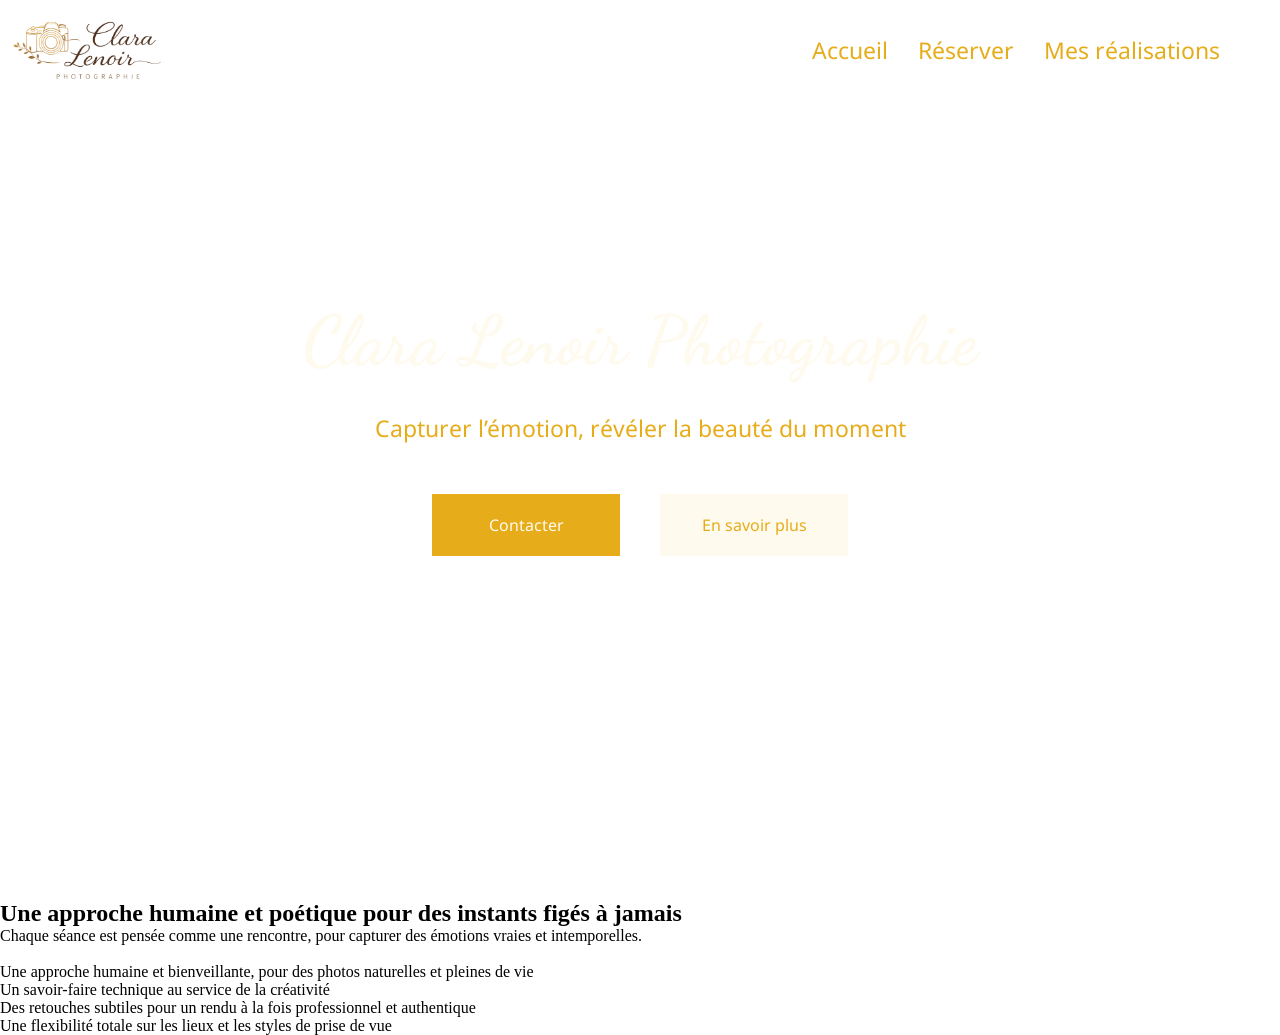
==== assets/photographe/Pages/index.html @ be959c03 "RenduSemaine3" ====
<!DOCTYPE html>
<html lang="en">

<head>
    <meta charset="UTF-8">
    <meta name="viewport" content="width=device-width, initial-scale=1.0">
    <link rel="stylesheet" href="style.css">
    <link rel="preconnect" href="https://fonts.googleapis.com">
    <link rel="preconnect" href="https://fonts.gstatic.com" crossorigin>
    <link
        href="https://fonts.googleapis.com/css2?family=DM+Sans:ital,opsz,wght@0,9..40,100..1000;1,9..40,100..1000&family=Dancing+Script:wght@400..700&family=Saira+Stencil:ital,wght@0,100..900;1,100..900&display=swap"
        rel="stylesheet">
    <link rel="preconnect" href="https://fonts.googleapis.com">
    <link rel="preconnect" href="https://fonts.gstatic.com" crossorigin>
    <link
        href="https://fonts.googleapis.com/css2?family=DM+Sans:ital,opsz,wght@0,9..40,100..1000;1,9..40,100..1000&family=Dancing+Script:wght@400..700&family=Montserrat:ital,wght@0,100..900;1,100..900&display=swap"
        rel="stylesheet">
    <link rel="preconnect" href="https://fonts.googleapis.com">
    <link rel="preconnect" href="https://fonts.gstatic.com" crossorigin>
    <link
        href="https://fonts.googleapis.com/css2?family=DM+Sans:ital,opsz,wght@0,9..40,100..1000;1,9..40,100..1000&family=Dancing+Script:wght@400..700&family=Montserrat:ital,wght@0,100..900;1,100..900&family=Noto+Sans:ital,wght@0,100..900;1,100..900&display=swap"
        rel="stylesheet">
    <title>Document</title>
</head>

<body>
    <section class="hero">
        <header>
            <img src="../logo-photographe-transparent.png">
            <nav>
                <a href="">Accueil</a>
                <a href="">Réserver</a>
                <a href="">Mes réalisations</a>
            </nav>
        </header>
        <div class="container">
            <div class="title-hero">
                <h1>Clara Lenoir Photographie</h1>
                <p>Capturer l’émotion, révéler la beauté du moment</p>
            </div>
            <div class="button-hero">
                <a href="..."
                   class="button-hero1">Contacter</a>
                <a href="..."
                   class="button-hero2">En savoir plus</a>
            </div>
        </div>
    </section>
    <main>
        <section class="">
            <h2>Une approche humaine et poétique pour des instants figés à jamais</h2>
            <p>Chaque séance est pensée comme une rencontre, pour capturer des émotions vraies et intemporelles.</p>
            <div>
                <img src="" alt="">
                <div>
                    <ul>
                        <li>Une approche humaine et bienveillante, pour des photos naturelles et pleines de vie</li>
                        <li>Un savoir-faire technique au service de la créativité</li>
                        <li>Des retouches subtiles pour un rendu à la fois professionnel et authentique</li>
                        <li>Une flexibilité totale sur les lieux et les styles de prise de vue</li>
                    </ul>
                </div>
            </div>


        </section>
    </main>


</body>

</html>
---- assets/photographe/Pages/style.css ----
*{
    margin: 0;
    padding: 0;
    box-sizing: border-box;
}
.hero{
    background-image: url(../approche.jpg);
    background-position: center;
    background-repeat: no-repeat;
    background-size:cover;
    height: 100vh;
}
header{
    display: flex;
    flex-direction: row;
    height: 100px;
    justify-content: space-between;
    background: rgba(255, 255, 255, 90%);
    margin-bottom: 200px;
}
header nav{
    display: flex;
    margin-right: 60px;
    gap: 30px;
    font-family: "Noto Sans", sans-serif;
    align-items: center;
}
header a{
    color: #E6AC19;
    font-size: 23px;
    text-decoration: none;
}

.container{
    max-width: 1200px;
    margin:auto;
    text-align: center;
}
h1{
    font-family: "Dancing Script", cursive;
    font-size: 69px;
    color: #FFFAEE;
    margin-bottom: 30px;
    
}
.title-hero p{
    font-family: "Noto Sans", sans-serif;
    color:#E6AC19;
    font-size: 23px;
}
.button-hero{
    display: flex;
    justify-content: center;
    gap: 40px;
    margin-top: 50px;
}
.button-hero a{
    font-family: "Noto Sans", sans-serif;
    text-decoration: none;
    padding: 20px;
    width: 188px;
}
.button-hero1{
    color:#FFFAEE;
    background-color: #E6AC19;
}
.button-hero2{
    color:#E6AC19;
    background-color: #FFFAEE;
}
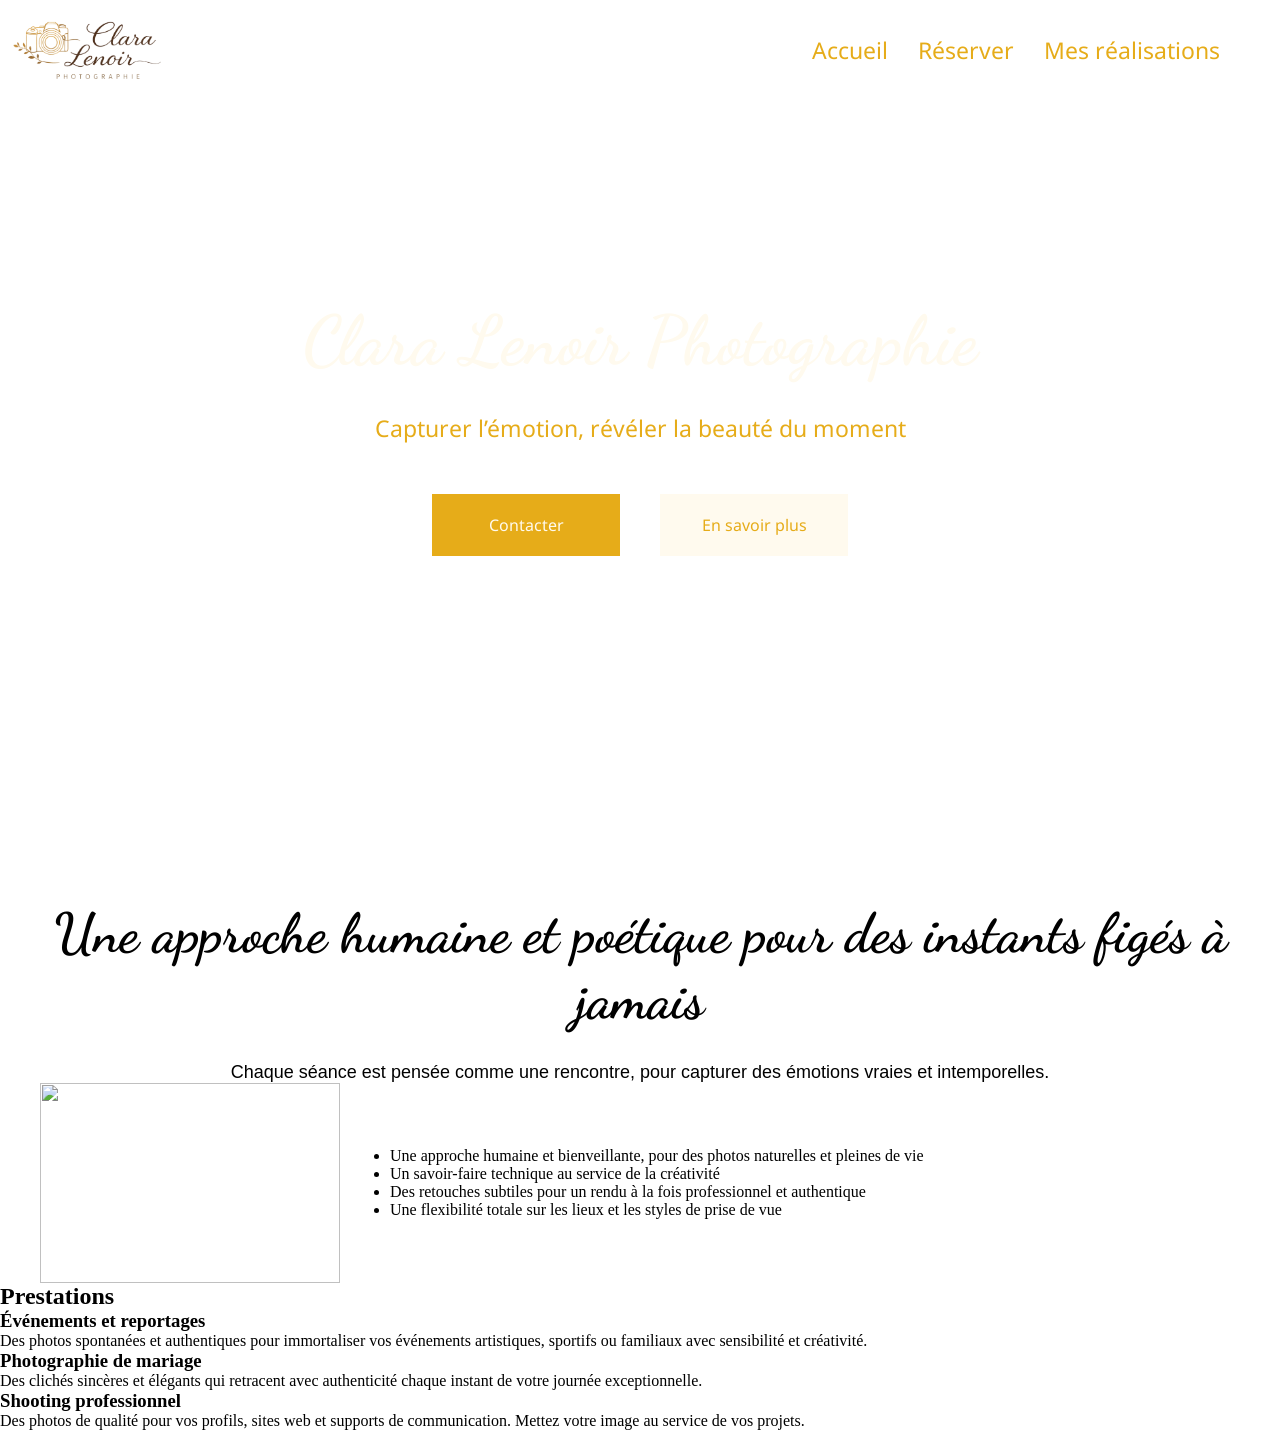
==== commit 5c3466df: "renduJour3PasFini" ====
--- a/assets/photographe/Pages/index.html
+++ b/assets/photographe/Pages/index.html
@@ -33,7 +33,7 @@
                 <a href="">Mes réalisations</a>
             </nav>
         </header>
-        <div class="container">
+        <div class="hero-container">
             <div class="title-hero">
                 <h1>Clara Lenoir Photographie</h1>
                 <p>Capturer l’émotion, révéler la beauté du moment</p>
@@ -47,22 +47,35 @@
         </div>
     </section>
     <main>
-        <section class="">
+        <section class="container">
             <h2>Une approche humaine et poétique pour des instants figés à jamais</h2>
             <p>Chaque séance est pensée comme une rencontre, pour capturer des émotions vraies et intemporelles.</p>
-            <div>
-                <img src="" alt="">
-                <div>
+            <div class="promesses">
+                <img src="../galerie/corporate-novatech.jpg" alt="">
                     <ul>
                         <li>Une approche humaine et bienveillante, pour des photos naturelles et pleines de vie</li>
                         <li>Un savoir-faire technique au service de la créativité</li>
                         <li>Des retouches subtiles pour un rendu à la fois professionnel et authentique</li>
                         <li>Une flexibilité totale sur les lieux et les styles de prise de vue</li>
                     </ul>
+            </div>
+        </section>
+        <section>
+            <h2>Prestations</h2>
+            <div>
+                <div>
+                    <h3>Événements et reportages</h3>                 </h3>
+                    <p>Des photos spontanées et authentiques pour immortaliser vos événements artistiques, sportifs ou familiaux avec sensibilité et créativité.</p>
+                </div>
+                <div>
+                    <h3>Photographie de mariage</h3>
+                    <p>Des clichés sincères et élégants qui retracent avec authenticité chaque instant de votre journée exceptionnelle.</p>
+                </div>
+                <div>
+                    <h3>Shooting professionnel</h3>
+                    <p>Des photos de qualité pour vos profils, sites web et supports de communication. Mettez votre image au service de vos projets.</p>
                 </div>
             </div>
-
-
         </section>
     </main>
 
--- a/assets/photographe/Pages/style.css
+++ b/assets/photographe/Pages/style.css
@@ -31,7 +31,7 @@
     text-decoration: none;
 }
 
-.container{
+.hero-container{
     max-width: 1200px;
     margin:auto;
     text-align: center;
@@ -67,4 +67,31 @@
 .button-hero2{
     color:#E6AC19;
     background-color: #FFFAEE;
-}+}
+
+.container{
+    max-width: 1200px;
+    margin: auto;
+}
+.container h2, .container p{
+    text-align: center;
+}
+.container h2{
+    font-size: 55px;
+    font-family: "Dancing Script", cursive;
+}
+.container p{
+    font-family: "Sans Noto", sans-serif;
+    font-size: 18px;
+    margin-top: 30px;
+}
+.promesses{
+    display: flex;
+    flex-direction: row;
+    gap: 50px;
+    align-items: center;
+}
+.promesses img{
+    width: 300px;
+    height: 200px;    
+} 
